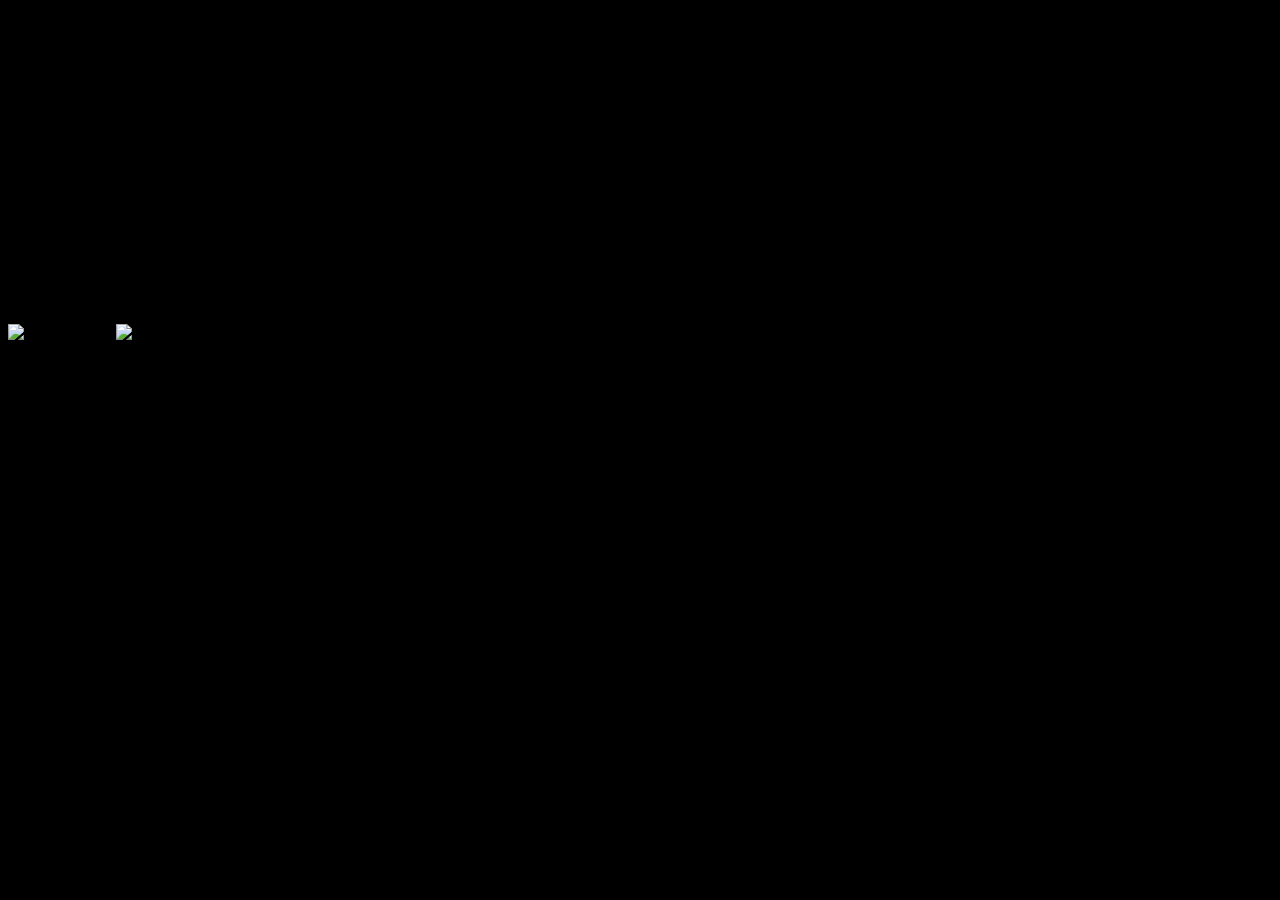
==== index.html @ 123e518a "commit & push" ====
<<!DOCTYPE html>
<html lang="en">
<head>
    <meta charset="UTF-8">
    <meta name="viewport" content="width=device-width, initial-scale=1.0">
    <title>Robel’s Home</title>
    <link rel="stylesheet" href="style.css">
    <link href="https://fonts.googleapis.com/css2?family=Eater&amp;display=swap" rel="stylesheet">
    <style>
        body {
            background-color: black;
        }
        h1, h2 {
            color: lavender,purple;
            margin-left: 20px;
        }
        p {
            font-family: 'Eater',Impact,'Trebuchet MS', 'Lucida Sans Unicode', 'Lucida Grande', 'Lucida Sans', Arial, sans-serif, 'Arial Narrow Bold', sans-serif, cursive;
            font-size: 20px;
            color: lavender, purple;
            margin-left: 20px;
        }
        img {
            max-width: 100%;
        }
    </style>
</head>
<body>
    <h1>MY HOBBIES</h1>
    <h2>Things I Enjoy</h2>
    <p>I enjoy LOOKING AT GRAFFITI</p>
    <p>READING COMICS AND MANGA</p>
    <p>PLAYING VIDEO GAMES AND LISTEN TO MUSIC</p>

    <img src="https://photos.fife.usercontent.google.com/pw/AP1GczNdTqqkq6LXUOVZwpmnNV5itab5x41ab4eCuW2lA4kexQ5MZNrDGC81xg=w1899-h887-s-no-gm?authuser=1" alt="Graffiti photo">

    <img src="[data-uri]" alt="My photo">
</body>
</html>
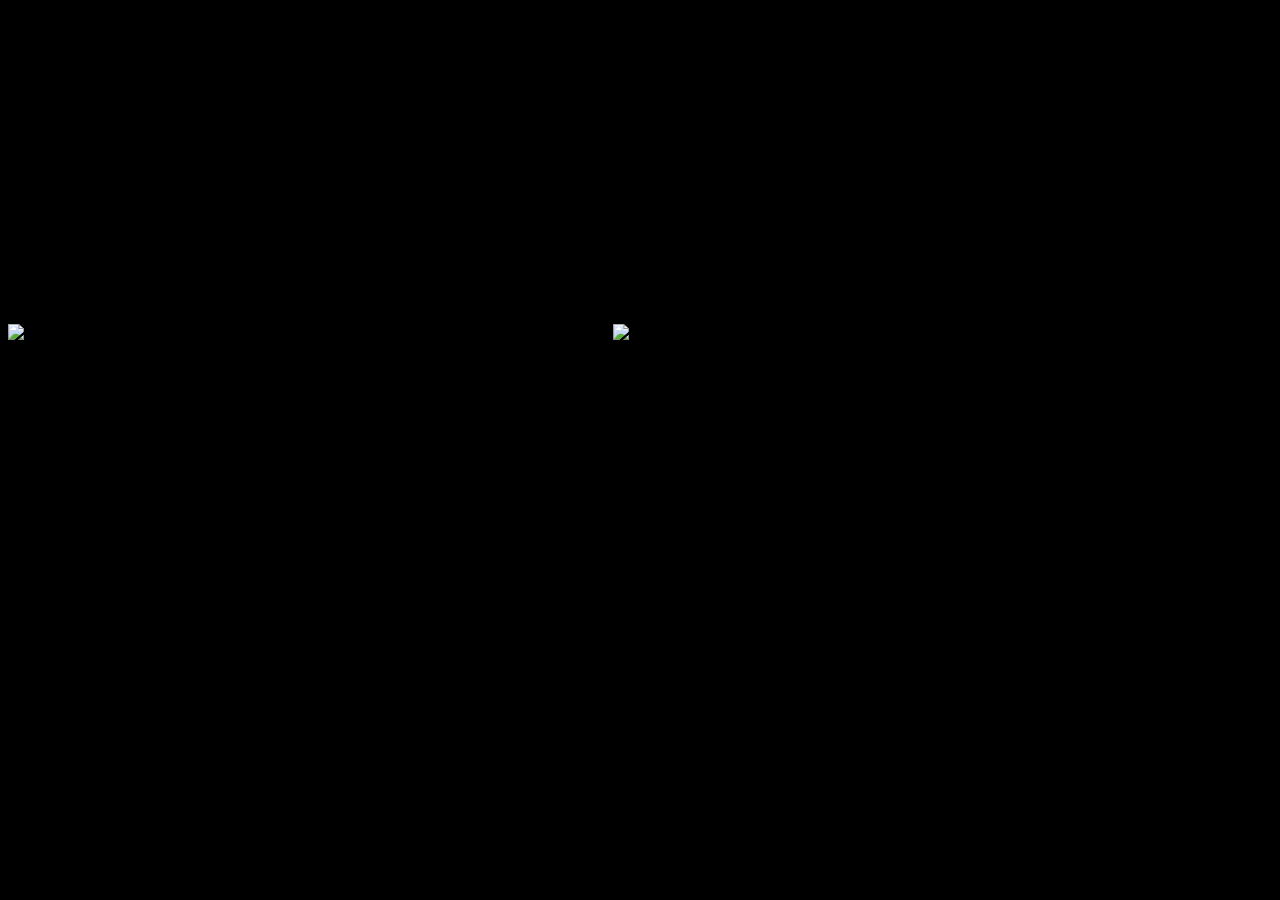
==== commit f694662c: "COMMIT & PUSH" ====
--- a/index.html
+++ b/index.html
@@ -32,7 +32,7 @@
     <p>READING COMICS AND MANGA</p>
     <p>PLAYING VIDEO GAMES AND LISTEN TO MUSIC</p>
 
-    <img src="https://photos.fife.usercontent.google.com/pw/AP1GczNdTqqkq6LXUOVZwpmnNV5itab5x41ab4eCuW2lA4kexQ5MZNrDGC81xg=w1899-h887-s-no-gm?authuser=1" alt="Graffiti photo">
+   <img src="20251102_143310.jpg" alt="Wall covered in graffiti, stickers and posters, with planters of green plants along the bottom" style="max-width:100%; height:auto;">
 
     <img src="[data-uri]" alt="My photo">
 </body>
--- a/style.css
+++ b/style.css
@@ -0,0 +1,11 @@
+body {
+            background-color: black;
+        }
+        h1 {
+            color: lavender,purple;
+            margin-left: 20px;
+        }
+        p {
+            font-family: 'Eater',Impact,'Trebuchet MS', 'Lucida Sans Unicode', 'Lucida Grande', 'Lucida Sans', Arial, sans-serif, 'Arial Narrow Bold', sans-serif, cursive;
+            font-size: 20px;
+        } 
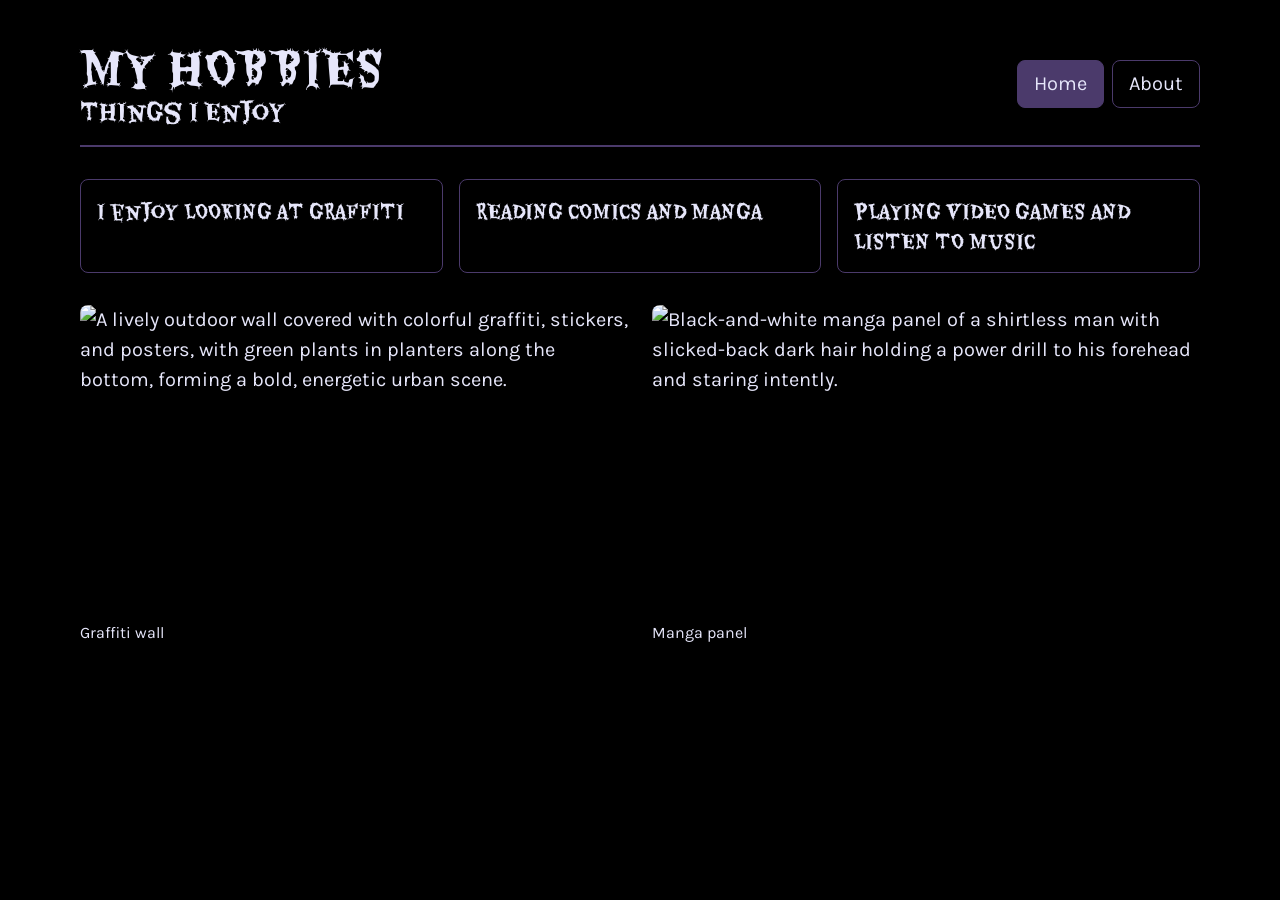
==== commit 64296f6e: "Revise index.html with new layout and navigation Refactored HTML structure, added navigation and imp" ====
--- a/index.html
+++ b/index.html
@@ -1,39 +1,41 @@
-<<!DOCTYPE html>
+<!DOCTYPE html>
 <html lang="en">
 <head>
     <meta charset="UTF-8">
     <meta name="viewport" content="width=device-width, initial-scale=1.0">
     <title>Robel’s Home</title>
+    <link href="https://fonts.googleapis.com/css2?family=Eater&amp;family=Karla:wght@400;700&amp;display=swap" rel="stylesheet">
     <link rel="stylesheet" href="style.css">
-    <link href="https://fonts.googleapis.com/css2?family=Eater&amp;display=swap" rel="stylesheet">
-    <style>
-        body {
-            background-color: black;
-        }
-        h1, h2 {
-            color: lavender,purple;
-            margin-left: 20px;
-        }
-        p {
-            font-family: 'Eater',Impact,'Trebuchet MS', 'Lucida Sans Unicode', 'Lucida Grande', 'Lucida Sans', Arial, sans-serif, 'Arial Narrow Bold', sans-serif, cursive;
-            font-size: 20px;
-            color: lavender, purple;
-            margin-left: 20px;
-        }
-        img {
-            max-width: 100%;
-        }
-    </style>
 </head>
 <body>
-    <h1>MY HOBBIES</h1>
-    <h2>Things I Enjoy</h2>
-    <p>I enjoy LOOKING AT GRAFFITI</p>
-    <p>READING COMICS AND MANGA</p>
-    <p>PLAYING VIDEO GAMES AND LISTEN TO MUSIC</p>
+    <div class="page">
+        <header class="page-header">
+            <div>
+                <h1>MY HOBBIES</h1>
+                <h2>Things I Enjoy</h2>
+            </div>
+            <nav id="main-nav" aria-label="Main">
+                <a href="index.html" aria-current="page">Home</a>
+                <a href="about.html">About</a>
+            </nav>
+        </header>
 
-   <img src="20251102_143310.jpg" alt="Wall covered in graffiti, stickers and posters, with planters of green plants along the bottom" style="max-width:100%; height:auto;">
+        <main id="hobbies">
+            <p class="hobby">I enjoy LOOKING AT GRAFFITI</p>
+            <p class="hobby">READING COMICS AND MANGA</p>
+            <p class="hobby">PLAYING VIDEO GAMES AND LISTEN TO MUSIC</p>
+        </main>
 
-    <img src="[data-uri]" alt="My photo">
+        <section class="photo" aria-label="Gallery">
+            <figure>
+                <img src="20251102_143310.jpg" alt="A lively outdoor wall covered with colorful graffiti, stickers, and posters, with green plants in planters along the bottom, forming a bold, energetic urban scene.">
+                <figcaption>Graffiti wall</figcaption>
+            </figure>
+            <figure>
+                <img src="DRILL_HEAD.jpg" alt="Black-and-white manga panel of a shirtless man with slicked-back dark hair holding a power drill to his forehead and staring intently.">
+                <figcaption>Manga panel</figcaption>
+            </figure>
+        </section>
+    </div>
 </body>
-</html>+</html>
--- a/style.css
+++ b/style.css
@@ -1,11 +1,179 @@
-body {
-            background-color: black;
-        }
-        h1 {
-            color: lavender,purple;
-            margin-left: 20px;
-        }
-        p {
-            font-family: 'Eater',Impact,'Trebuchet MS', 'Lucida Sans Unicode', 'Lucida Grande', 'Lucida Sans', Arial, sans-serif, 'Arial Narrow Bold', sans-serif, cursive;
-            font-size: 20px;
-        } +/* =========================================================
+   Robel's Home – shared stylesheet (linked from every page)
+   Palette: black / lavender / deep purple / soft violet
+   Fonts:   Eater (display headings) + Karla (body text)
+   Spacing: multiples of 8px via --space-* tokens
+   ========================================================= */
+
+:root {
+    --color-bg: #000000;        /* page background */
+    --color-text: #e6e6fa;      /* lavender */
+    --color-border: #4b3a6b;    /* deep purple */
+    --color-accent: #b79cff;    /* soft violet for links/hover */
+
+    --font-display: 'Eater', Impact, 'Trebuchet MS', sans-serif;
+    --font-body: 'Karla', Arial, Helvetica, sans-serif;
+
+    --space-1: 8px;
+    --space-2: 16px;
+    --space-3: 24px;
+    --space-4: 32px;
+    --space-5: 40px;
+}
+
+*, *::before, *::after { box-sizing: border-box; }
+
+/* ---------- Type selectors ---------- */
+body {
+    margin: 0;
+    background-color: var(--color-bg);
+    color: var(--color-text);
+    font-family: var(--font-body);
+    font-size: 1.25rem;          /* 20px */
+    line-height: 1.5;
+}
+
+h1, h2, h3 {
+    margin: 0;
+    color: var(--color-text);
+    font-family: var(--font-display);
+    font-weight: normal;
+    overflow-wrap: anywhere;
+}
+h1 { font-size: 2rem; line-height: 1.1; }
+h2 { font-size: 1.5rem; }
+
+p { margin: 0; overflow-wrap: anywhere; }
+
+a { color: var(--color-text); }
+
+img {
+    display: block;
+    max-width: 100%;
+    height: auto;
+    border-radius: var(--space-1);
+}
+
+/* ---------- Class selectors: page shell (Grid) ---------- */
+.page {
+    display: grid;
+    grid-template-columns: minmax(0, 1fr);       /* mobile: one column */
+    grid-template-areas:
+        "header"
+        "primary"
+        "secondary";
+    gap: var(--space-3);
+    max-width: 1200px;
+    margin: 0 auto;
+    padding: var(--space-3);
+}
+
+.page-header {
+    grid-area: header;
+    display: flex;                                /* Flexbox */
+    flex-direction: column;
+    gap: var(--space-2);
+    padding-bottom: var(--space-2);
+    border-bottom: 2px solid var(--color-border);
+}
+
+.panel,
+.photo { min-width: 0; }
+main.panel { grid-area: primary; }
+aside.panel,
+.photo { grid-area: secondary; }
+
+.hobby,
+.panel {
+    border: 1px solid var(--color-border);
+    border-radius: var(--space-1);
+    padding: var(--space-2);
+}
+.hobby { font-family: var(--font-display); }
+
+/* ---------- ID selectors ---------- */
+#main-nav {
+    display: flex;
+    flex-wrap: wrap;
+    gap: var(--space-1);
+}
+#main-nav a {
+    padding: var(--space-1) var(--space-2);
+    border: 1px solid var(--color-border);
+    border-radius: var(--space-1);
+    text-decoration: none;
+}
+#main-nav a:hover,
+#main-nav a[aria-current="page"] {
+    background-color: var(--color-border);
+    color: var(--color-text);
+}
+#main-nav a:focus-visible { outline: 3px solid var(--color-accent); outline-offset: 2px; }
+
+#hobbies {
+    grid-area: primary;
+    display: flex;
+    flex-direction: column;
+    gap: var(--space-2);
+    min-width: 0;
+}
+
+/* ---------- Gallery (Grid) ---------- */
+.photo {
+    display: grid;
+    grid-template-columns: minmax(0, 1fr);
+    gap: var(--space-3);
+    align-content: start;
+}
+.photo figure { margin: 0; min-width: 0; }
+.photo img {
+    width: 100%;
+    aspect-ratio: 16 / 9;
+    object-fit: cover;
+}
+figcaption {
+    margin-top: var(--space-1);
+    font-size: 1rem;
+}
+
+/* ---------- Tablet: 768px and up ---------- */
+@media (min-width: 768px) {
+    .page {
+        grid-template-columns: minmax(0, 1fr) minmax(0, 1.2fr);
+        grid-template-areas:
+            "header header"
+            "primary secondary";
+        gap: var(--space-4);
+        padding: var(--space-4);
+    }
+    .page-header {
+        flex-direction: row;
+        justify-content: space-between;
+        align-items: center;
+    }
+    h1 { font-size: 2.5rem; }
+}
+
+/* ---------- Desktop: 1200px and up ---------- */
+@media (min-width: 1200px) {
+    .page {
+        grid-template-columns: repeat(3, minmax(0, 1fr));
+        grid-template-areas:
+            "header header header"
+            "primary primary primary"
+            "secondary secondary secondary";
+        padding: var(--space-5);
+    }
+    #hobbies { flex-direction: row; align-items: stretch; }
+    .photo { grid-template-columns: repeat(2, minmax(0, 1fr)); }
+    .hobby { flex: 1 1 0; min-width: 0; }
+    h1 { font-size: 3rem; }
+
+    /* About page keeps two columns on desktop */
+    .page--about {
+        grid-template-columns: repeat(2, minmax(0, 1fr));
+        grid-template-areas:
+            "header header"
+            "primary secondary";
+    }
+}
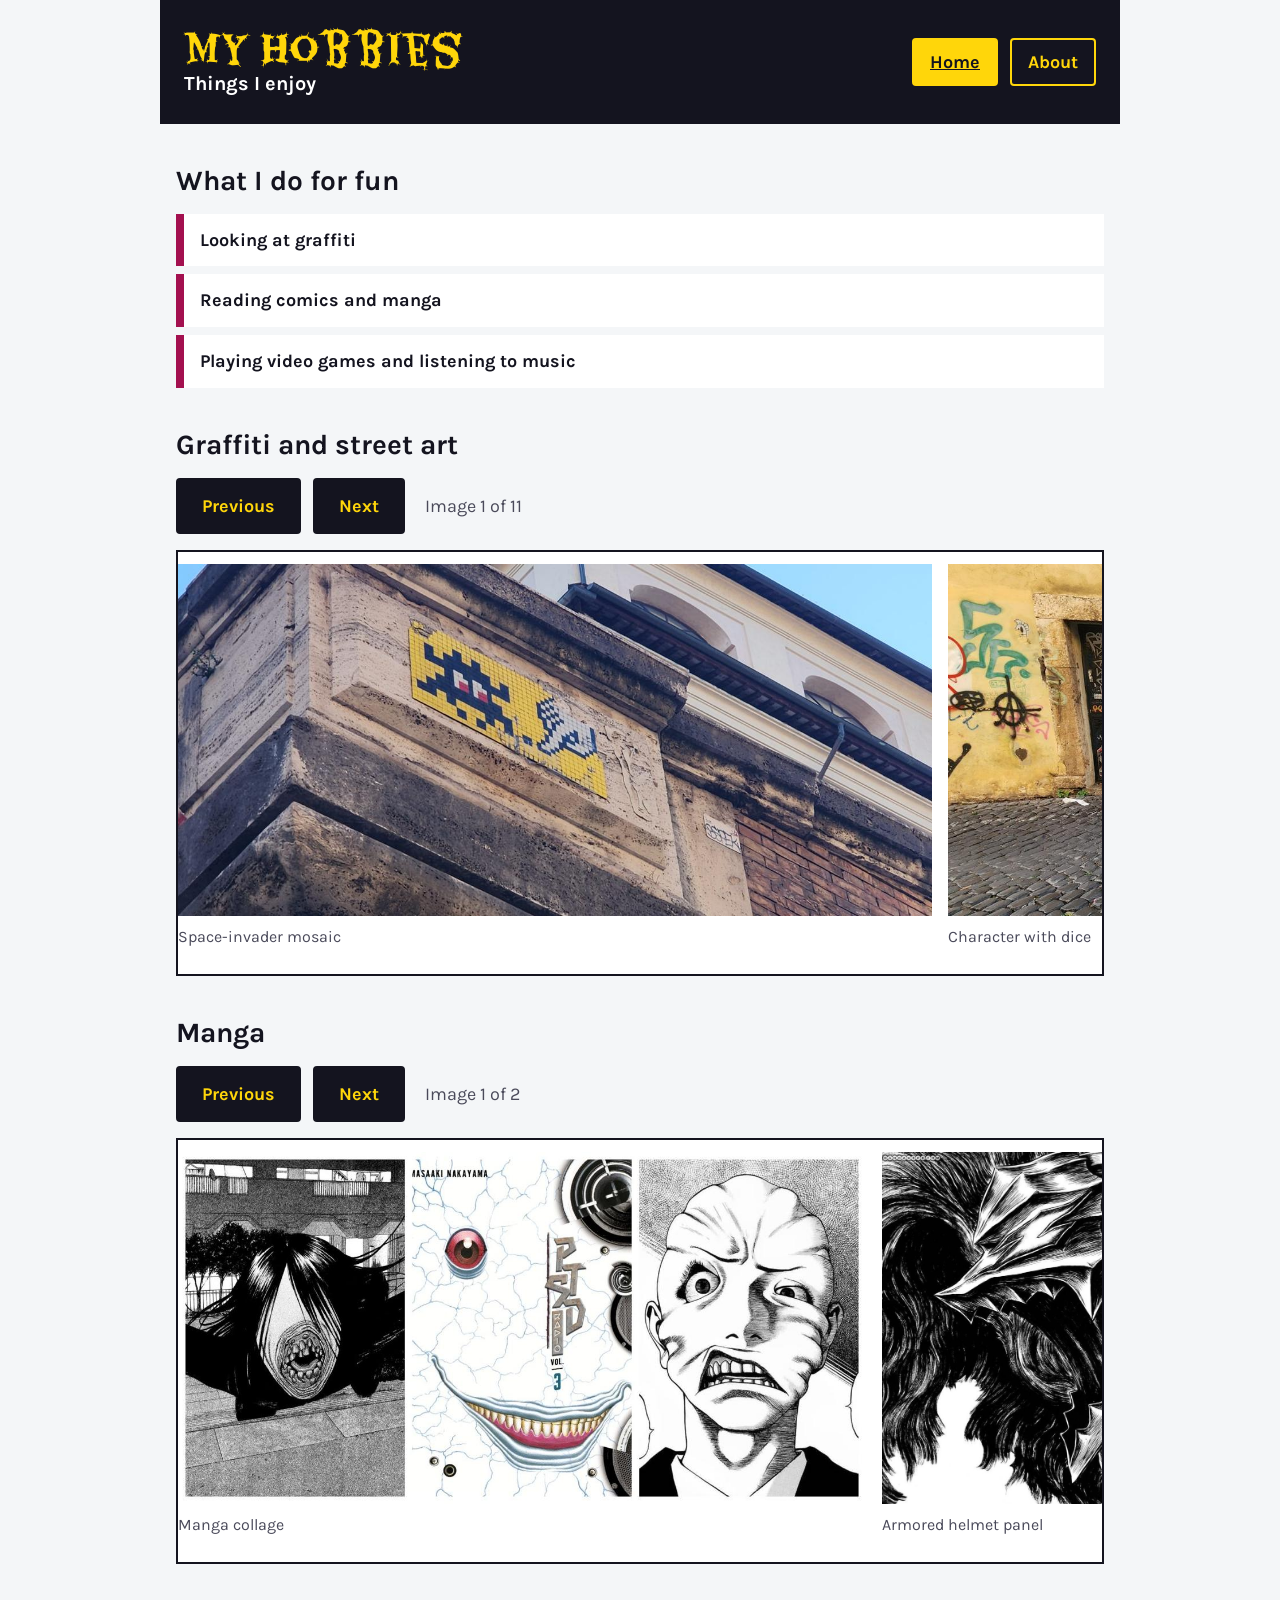
==== commit e105e7af: "commit" ====
--- a/index.html
+++ b/index.html
@@ -3,39 +3,133 @@
 <head>
     <meta charset="UTF-8">
     <meta name="viewport" content="width=device-width, initial-scale=1.0">
-    <title>Robel’s Home</title>
-    <link href="https://fonts.googleapis.com/css2?family=Eater&amp;family=Karla:wght@400;700&amp;display=swap" rel="stylesheet">
+    <meta name="description" content="Robel's hobbies: graffiti, comics and manga, video games, and music.">
+    <title>Robel | Home</title>
+    <link href="https://fonts.googleapis.com/css2?family=Eater&family=Karla:wght@400;700&display=swap" rel="stylesheet">
     <link rel="stylesheet" href="style.css">
 </head>
 <body>
+    <a class="skip-link" href="#main">Skip to main content</a>
     <div class="page">
         <header class="page-header">
             <div>
-                <h1>MY HOBBIES</h1>
-                <h2>Things I Enjoy</h2>
+                <h1>My Hobbies</h1>
+                <p>Things I enjoy</p>
             </div>
-            <nav id="main-nav" aria-label="Main">
+            <nav aria-label="Main">
                 <a href="index.html" aria-current="page">Home</a>
                 <a href="about.html">About</a>
             </nav>
         </header>
 
-        <main id="hobbies">
-            <p class="hobby">I enjoy LOOKING AT GRAFFITI</p>
-            <p class="hobby">READING COMICS AND MANGA</p>
-            <p class="hobby">PLAYING VIDEO GAMES AND LISTEN TO MUSIC</p>
+        <main id="main">
+            <section aria-labelledby="hobbies-heading">
+                <h2 id="hobbies-heading">What I do for fun</h2>
+                <ul class="hobby-list">
+                    <li>Looking at graffiti</li>
+                    <li>Reading comics and manga</li>
+                    <li>Playing video games and listening to music</li>
+                </ul>
+            </section>
+
+            <section class="gallery" aria-labelledby="street-h" data-gallery>
+                <h2 id="street-h">Graffiti and street art</h2>
+                <div class="gallery-controls">
+                    <button type="button" data-prev>Previous</button>
+                    <button type="button" data-next>Next</button>
+                    <p class="gallery-status" data-status aria-live="polite"></p>
+                </div>
+                <div class="scroller" role="region" aria-label="Graffiti and street art, scrollable" tabindex="0" data-scroller>
+                    <ul class="track">
+<li class="slide"><figure><button type="button" class="thumb" aria-label="View larger: Space-invader mosaic" aria-haspopup="dialog"><img src="[data-uri]" width="1600" height="747" loading="lazy" alt="Yellow pixel-art mosaic of a space-invader-style creature mounted on the corner of a stone building under a blue sky."></button><figcaption>Space-invader mosaic</figcaption></figure></li>
+<li class="slide"><figure><button type="button" class="thumb" aria-label="View larger: Character with dice" aria-haspopup="dialog"><img src="[data-uri]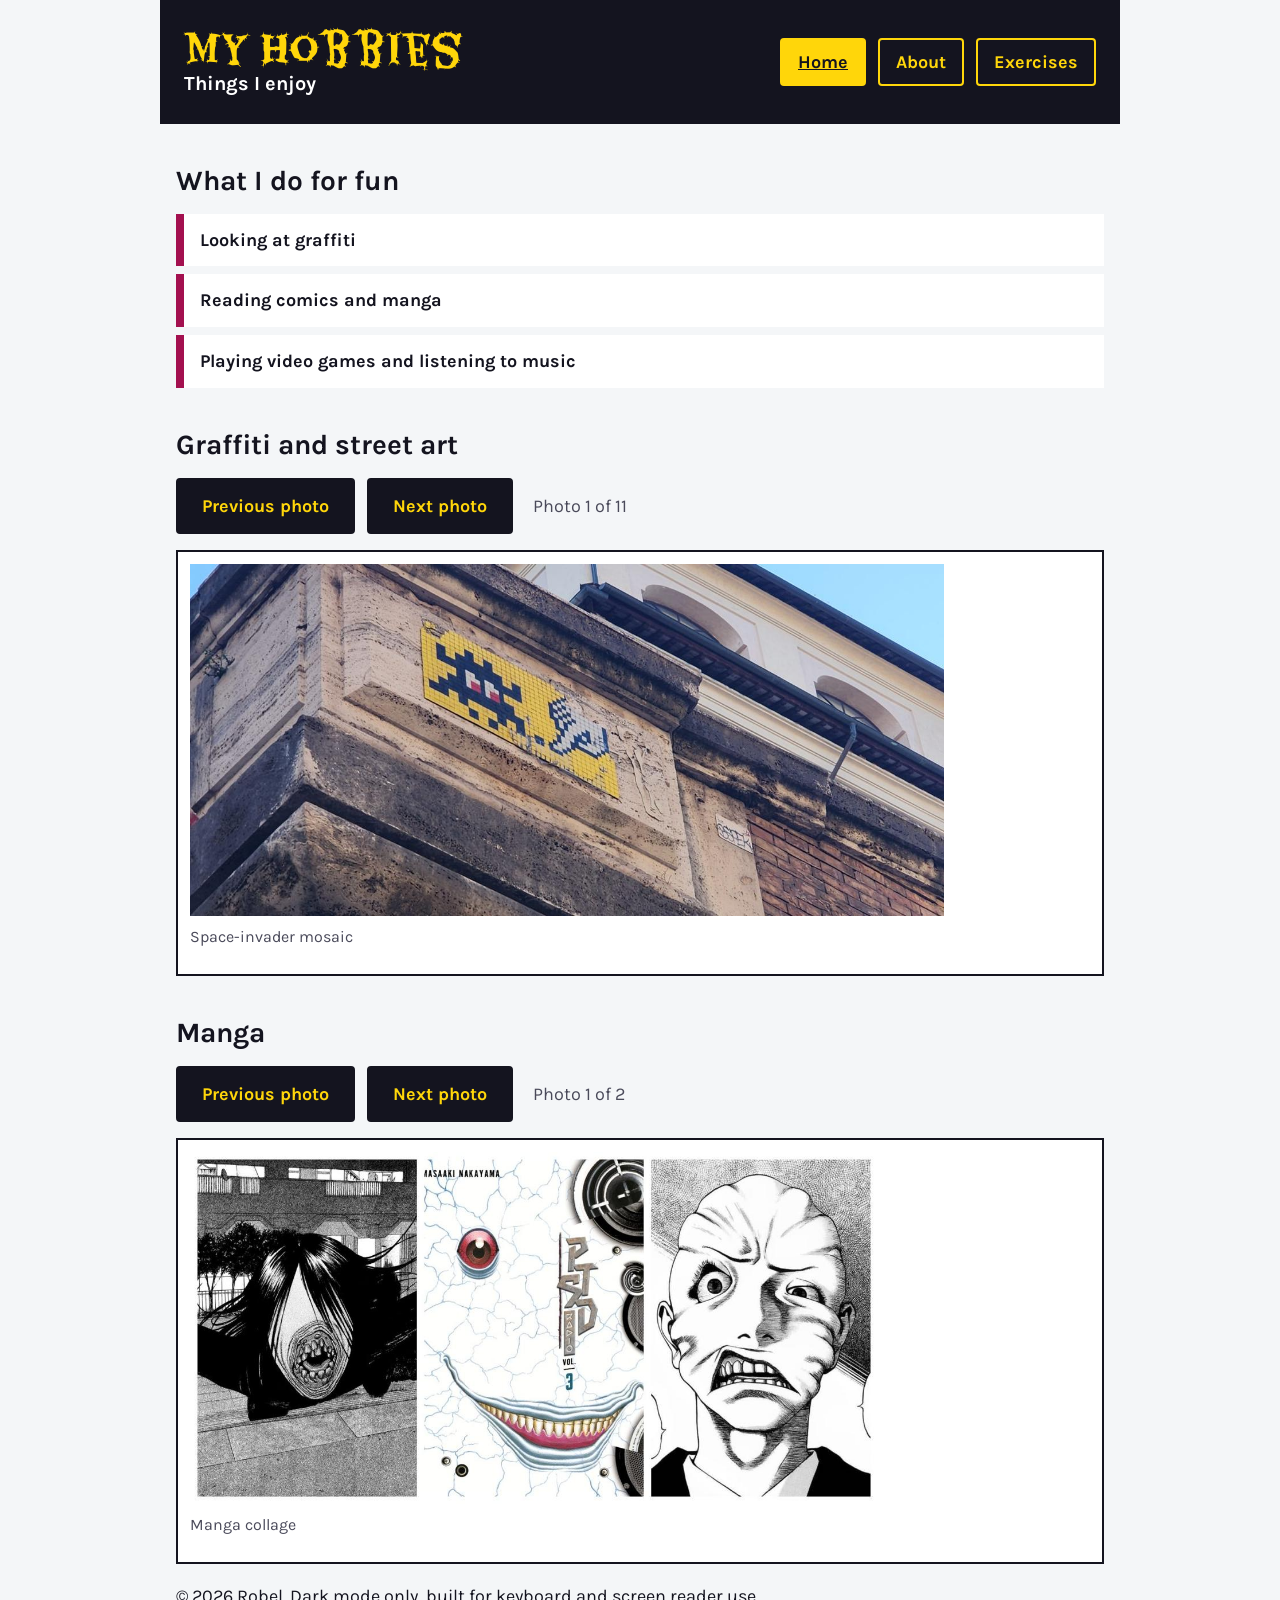
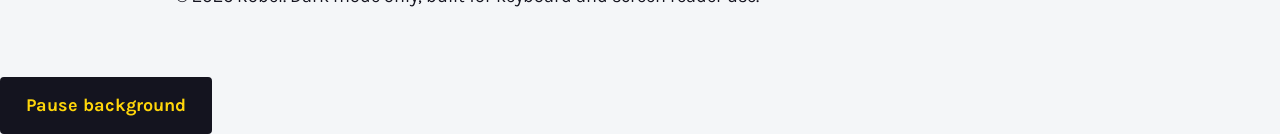
==== commit 53bb58ed: "Update index.html" ====
--- a/index.html
+++ b/index.html
@@ -3,13 +3,17 @@
 <head>
     <meta charset="UTF-8">
     <meta name="viewport" content="width=device-width, initial-scale=1.0">
+    <meta name="color-scheme" content="dark">
+    <meta name="theme-color" content="#000000">
     <meta name="description" content="Robel's hobbies: graffiti, comics and manga, video games, and music.">
     <title>Robel | Home</title>
+    <link rel="icon" href="data:image/svg+xml,%3Csvg xmlns=%22http://www.w3.org/2000/svg%22 viewBox=%220 0 100 100%22%3E%3Ctext y=%22.9em%22 font-size=%2290%22%3E%F0%9F%8E%A8%3C/text%3E%3C/svg%3E">
     <link href="https://fonts.googleapis.com/css2?family=Eater&family=Karla:wght@400;700&display=swap" rel="stylesheet">
     <link rel="stylesheet" href="style.css">
 </head>
 <body>
-    <a class="skip-link" href="#main">Skip to main content</a>
+    <div class="bg" aria-hidden="true"><div class="bg-layer"></div><div class="bg-layer"></div></div>
+<a class="skip-link" href="#main">Skip to main content</a>
     <div class="page">
         <header class="page-header">
             <div>
@@ -19,6 +23,7 @@
             <nav aria-label="Main">
                 <a href="index.html" aria-current="page">Home</a>
                 <a href="about.html">About</a>
+                <a href="exercises.html">Exercises</a>
             </nav>
         </header>
 
@@ -35,11 +40,11 @@
             <section class="gallery" aria-labelledby="street-h" data-gallery>
                 <h2 id="street-h">Graffiti and street art</h2>
                 <div class="gallery-controls">
-                    <button type="button" data-prev>Previous</button>
-                    <button type="button" data-next>Next</button>
+                    <button type="button" data-prev>Previous photo</button>
+                    <button type="button" data-next>Next photo</button>
                     <p class="gallery-status" data-status aria-live="polite"></p>
                 </div>
-                <div class="scroller" role="region" aria-label="Graffiti and street art, scrollable" tabindex="0" data-scroller>
+                <div class="scroller" role="region" aria-label="Graffiti and street art" tabindex="0" data-scroller>
                     <ul class="track">
 <li class="slide"><figure><button type="button" class="thumb" aria-label="View larger: Space-invader mosaic" aria-haspopup="dialog"><img src="[data-uri]" width="1600" height="747" loading="lazy" alt="Yellow pixel-art mosaic of a space-invader-style creature mounted on the corner of a stone building under a blue sky."></button><figcaption>Space-invader mosaic</figcaption></figure></li>
 <li class="slide"><figure><button type="button" class="thumb" aria-label="View larger: Character with dice" aria-haspopup="dialog"><img src="[data-uri]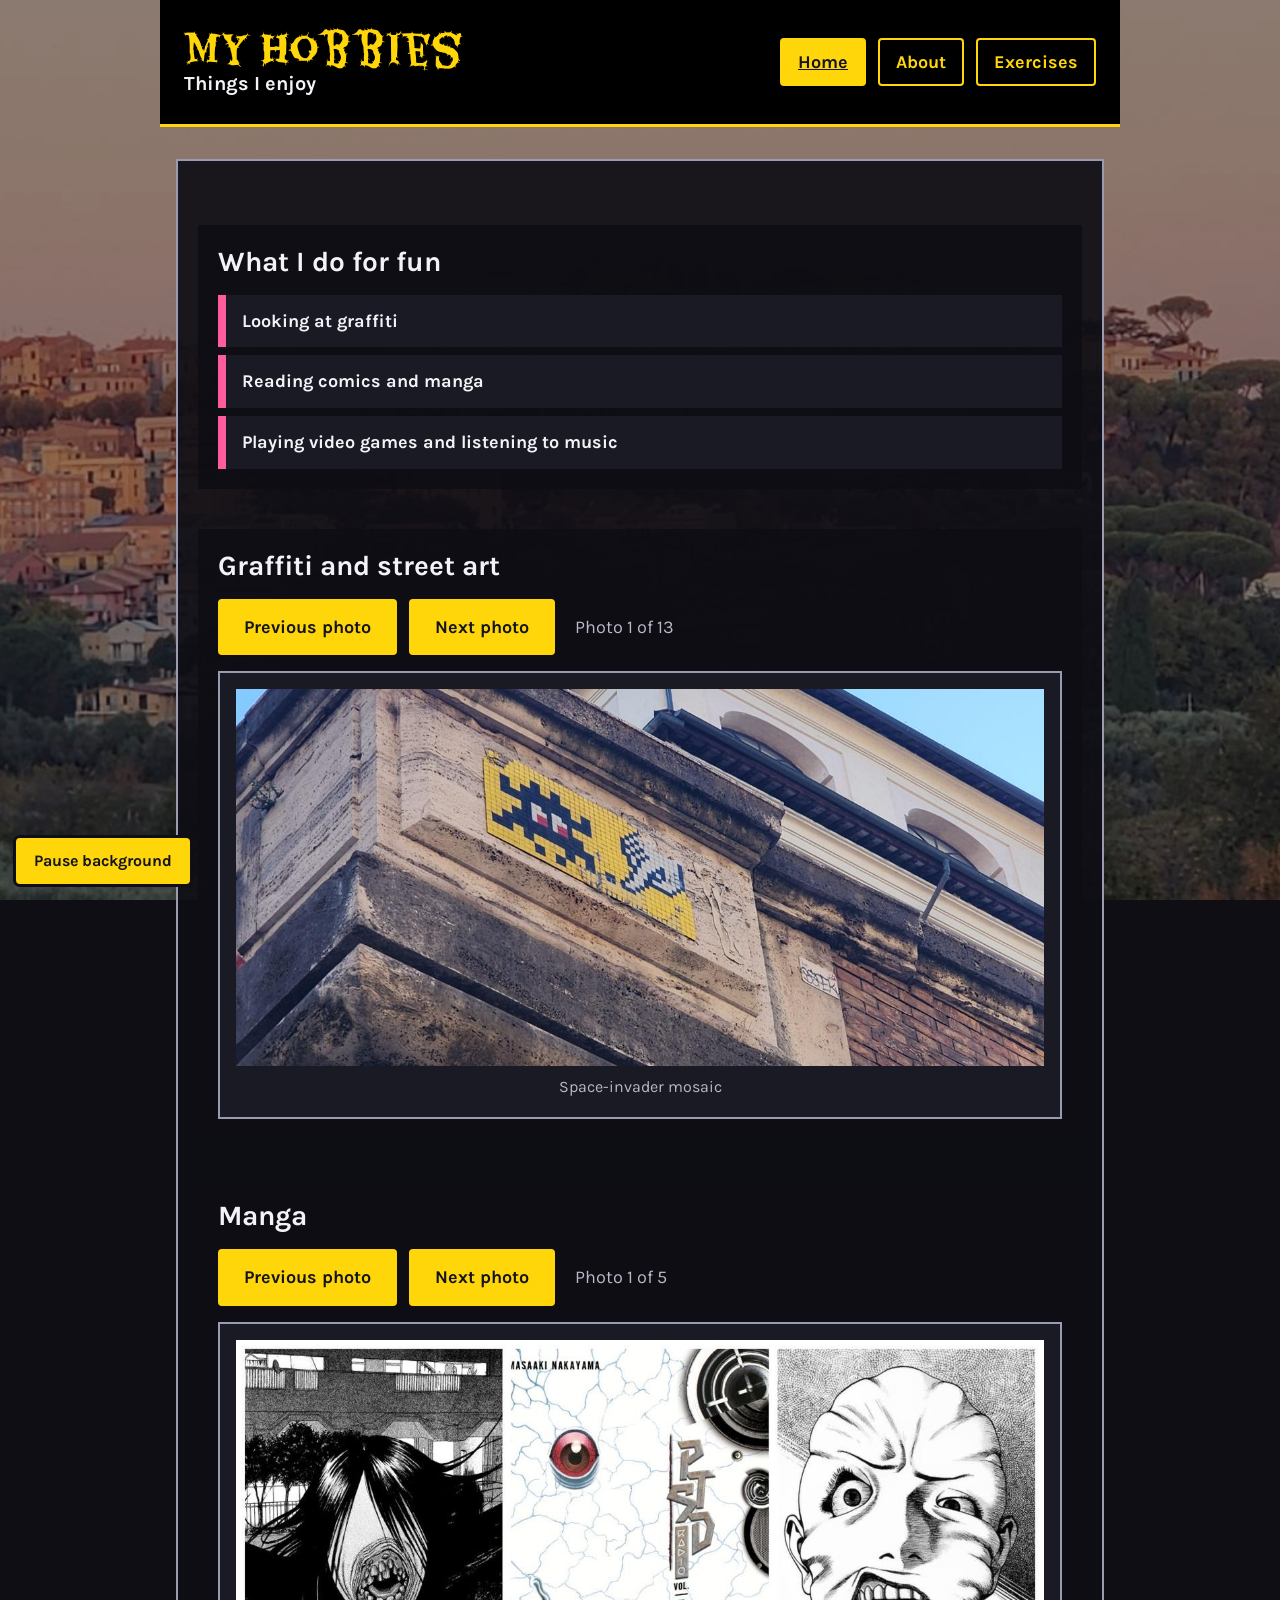
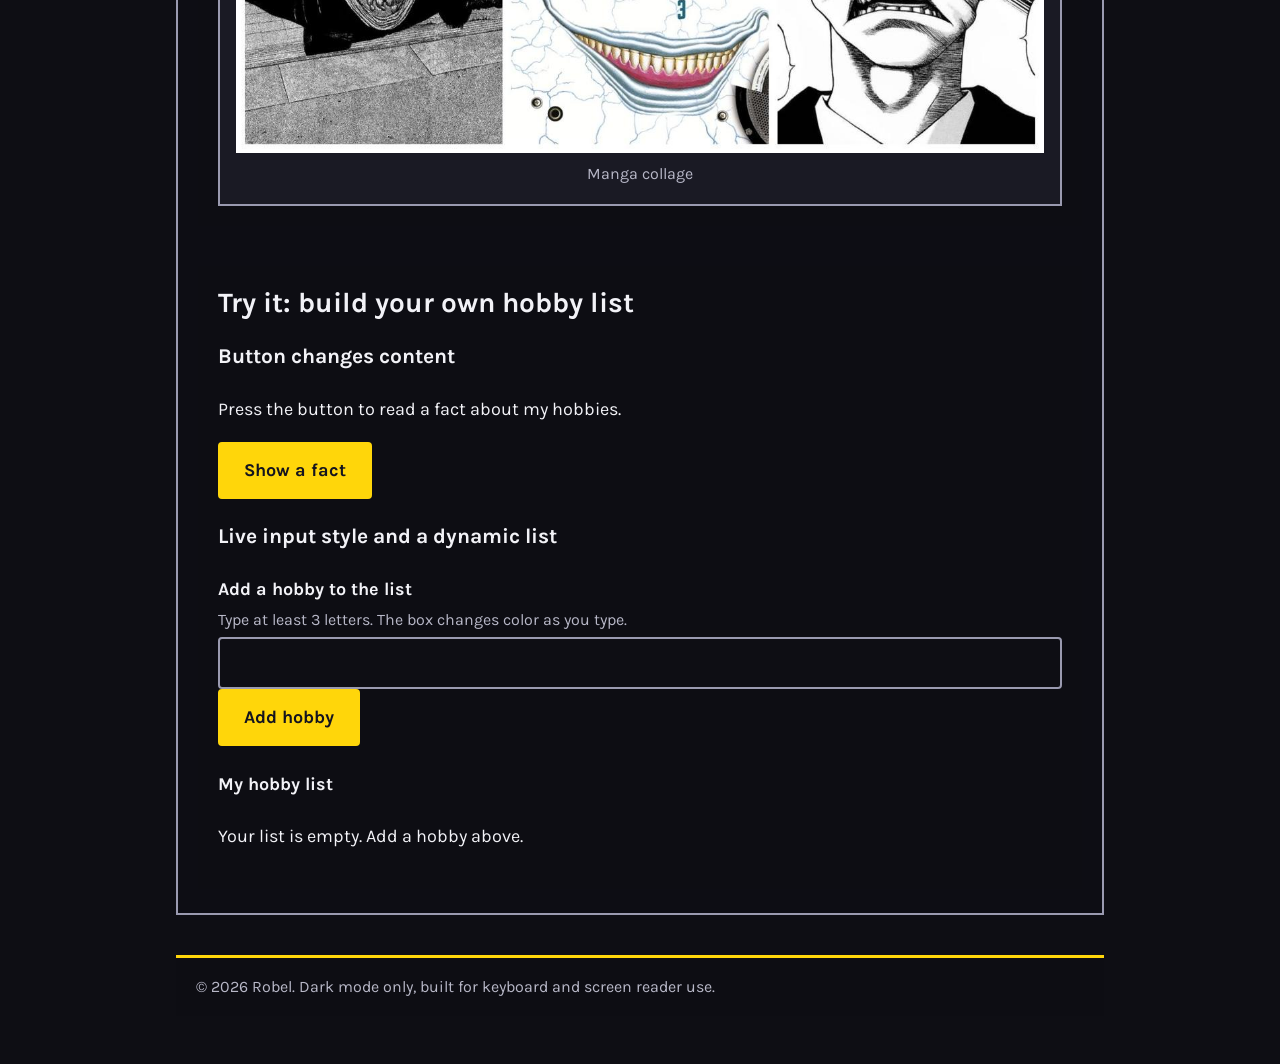
==== commit f676c8d4: "Update index.html" ====
--- a/index.html
+++ b/index.html
@@ -57,7 +57,9 @@
 <li class="slide"><figure><button type="button" class="thumb" aria-label="View larger: Park wall with tree" aria-haspopup="dialog"><img src="[data-uri]" width="1600" height="747" loading="lazy" alt="Teal and red graffiti on a park wall next to a large tree trunk, with sunlight and shadows on the grass."></button><figcaption>Park wall with tree</figcaption></figure></li>
 <li class="slide"><figure><button type="button" class="thumb" aria-label="View larger: Skull shutter" aria-haspopup="dialog"><img src="[data-uri]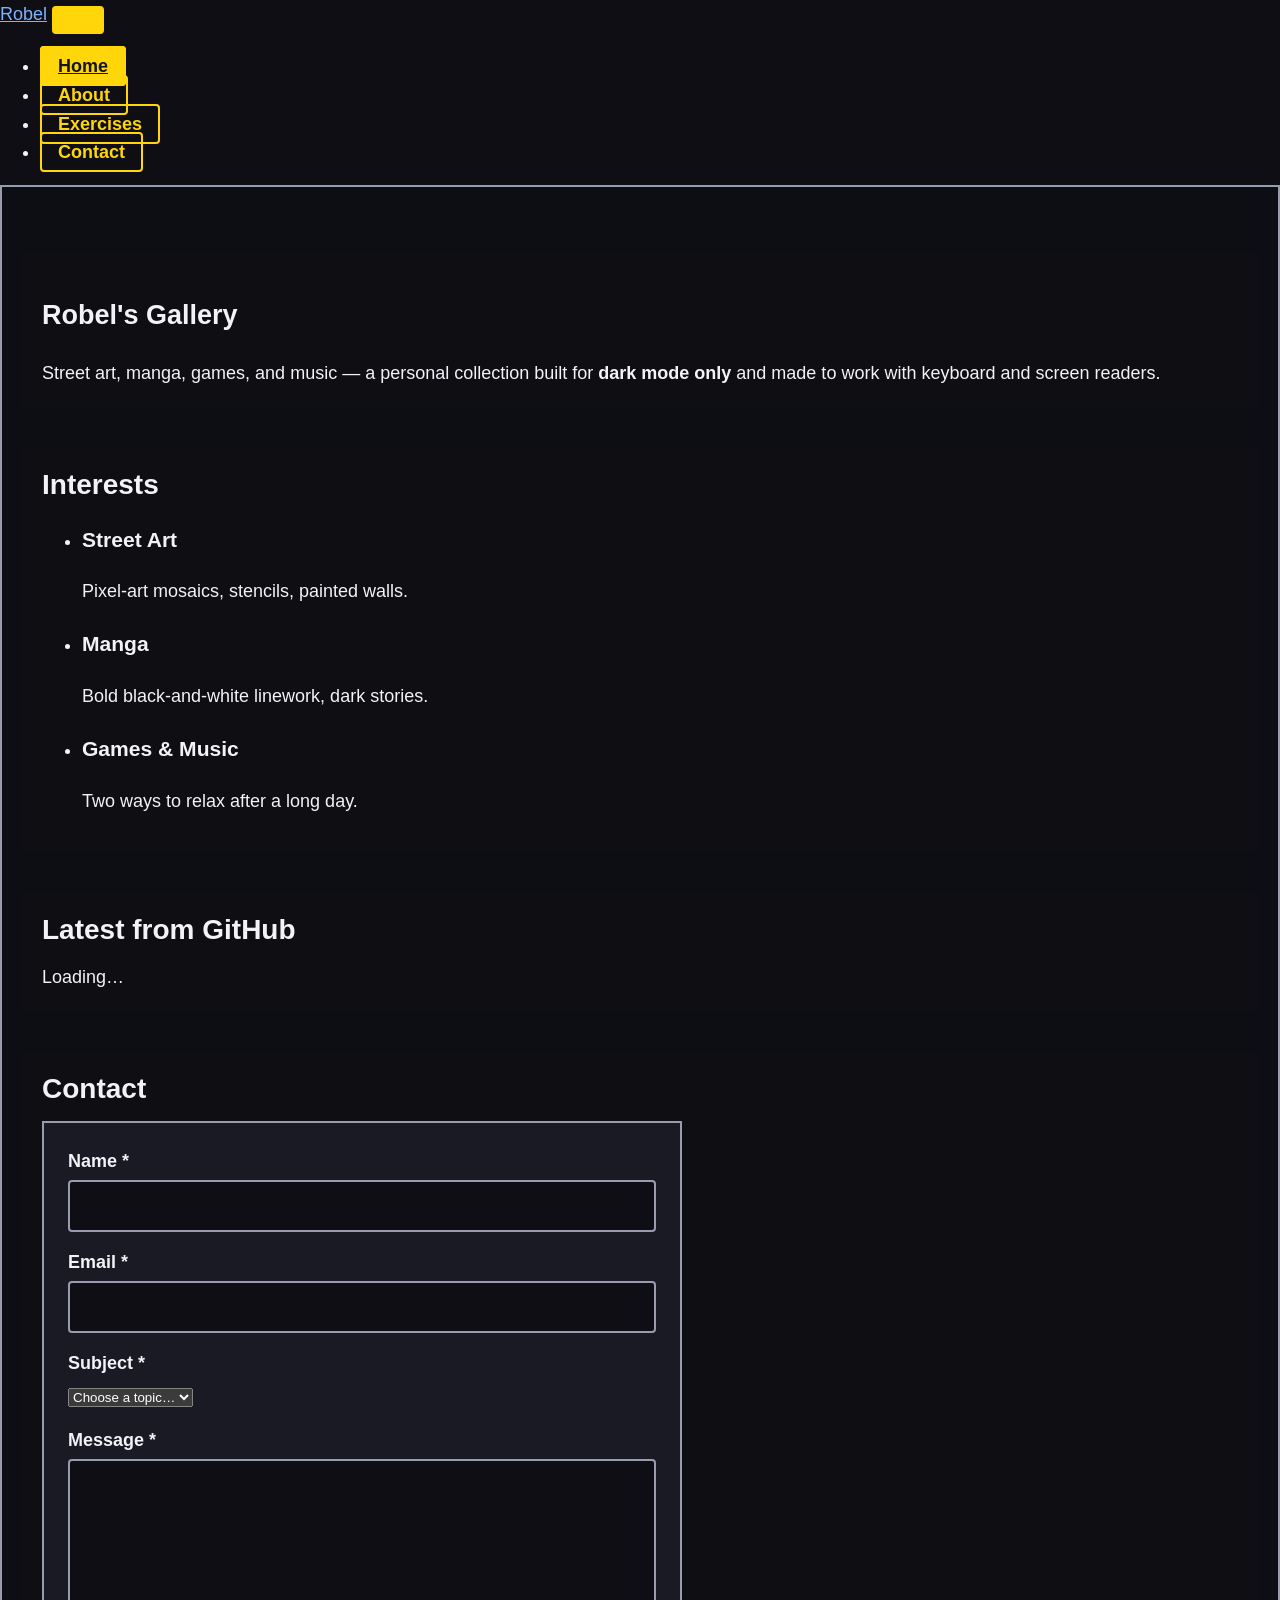
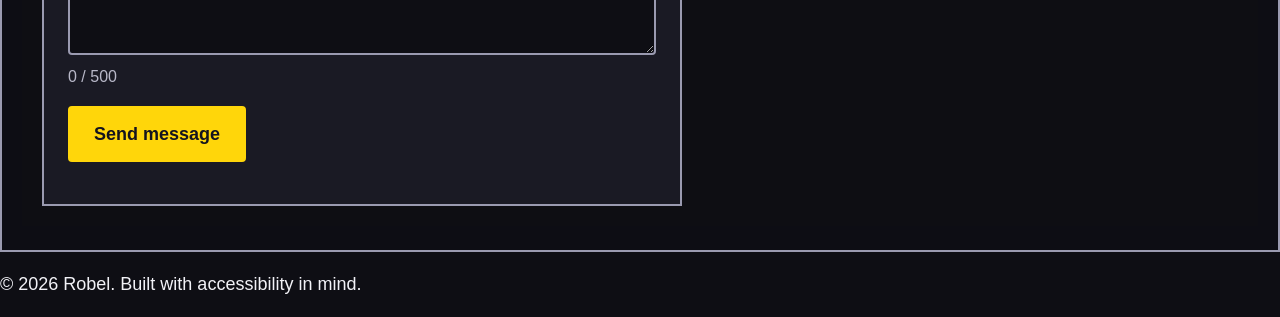
==== commit 120a5692: "Add initial index.html for personal website Initial commit of the index.html file with structure for" ====
--- a/index.html
+++ b/index.html
@@ -1,205 +1,124 @@
 <!DOCTYPE html>
 <html lang="en">
 <head>
-    <meta charset="UTF-8">
-    <meta name="viewport" content="width=device-width, initial-scale=1.0">
-    <meta name="color-scheme" content="dark">
-    <meta name="theme-color" content="#000000">
-    <meta name="description" content="Robel's hobbies: graffiti, comics and manga, video games, and music.">
-    <title>Robel | Home</title>
-    <link rel="icon" href="data:image/svg+xml,%3Csvg xmlns=%22http://www.w3.org/2000/svg%22 viewBox=%220 0 100 100%22%3E%3Ctext y=%22.9em%22 font-size=%2290%22%3E%F0%9F%8E%A8%3C/text%3E%3C/svg%3E">
-    <link href="https://fonts.googleapis.com/css2?family=Eater&family=Karla:wght@400;700&display=swap" rel="stylesheet">
-    <link rel="stylesheet" href="style.css">
+  <meta charset="UTF-8">
+  <meta name="viewport" content="width=device-width, initial-scale=1">
+  <title>Robel — Home</title>
+  <meta name="description" content="Personal site of Robel: street art, manga, games, music. Dark mode, accessibility first.">
+  <link rel="stylesheet" href="style.css">
 </head>
 <body>
-    <div class="bg" aria-hidden="true"><div class="bg-layer"></div><div class="bg-layer"></div></div>
-<a class="skip-link" href="#main">Skip to main content</a>
-    <div class="page">
-        <header class="page-header">
-            <div>
-                <h1>My Hobbies</h1>
-                <p>Things I enjoy</p>
-            </div>
-            <nav aria-label="Main">
-                <a href="index.html" aria-current="page">Home</a>
-                <a href="about.html">About</a>
-                <a href="exercises.html">Exercises</a>
-            </nav>
-        </header>
 
-        <main id="main">
-            <section aria-labelledby="hobbies-heading">
-                <h2 id="hobbies-heading">What I do for fun</h2>
-                <ul class="hobby-list">
-                    <li>Looking at graffiti</li>
-                    <li>Reading comics and manga</li>
-                    <li>Playing video games and listening to music</li>
-                </ul>
-            </section>
+  <!-- ============ HEADER / NAV ============ -->
+  <header class="site-header">
+    <a class="brand" href="index.html">Robel</a>
 
-            <section class="gallery" aria-labelledby="street-h" data-gallery>
-                <h2 id="street-h">Graffiti and street art</h2>
-                <div class="gallery-controls">
-                    <button type="button" data-prev>Previous photo</button>
-                    <button type="button" data-next>Next photo</button>
-                    <p class="gallery-status" data-status aria-live="polite"></p>
-                </div>
-                <div class="scroller" role="region" aria-label="Graffiti and street art" tabindex="0" data-scroller>
-                    <ul class="track">
-<li class="slide"><figure><button type="button" class="thumb" aria-label="View larger: Space-invader mosaic" aria-haspopup="dialog"><img src="[data-uri]" width="1600" height="747" loading="lazy" alt="Yellow pixel-art mosaic of a space-invader-style creature mounted on the corner of a stone building under a blue sky."></button><figcaption>Space-invader mosaic</figcaption></figure></li>
-<li class="slide"><figure><button type="button" class="thumb" aria-label="View larger: Character with dice" aria-haspopup="dialog"><img src="[data-uri]